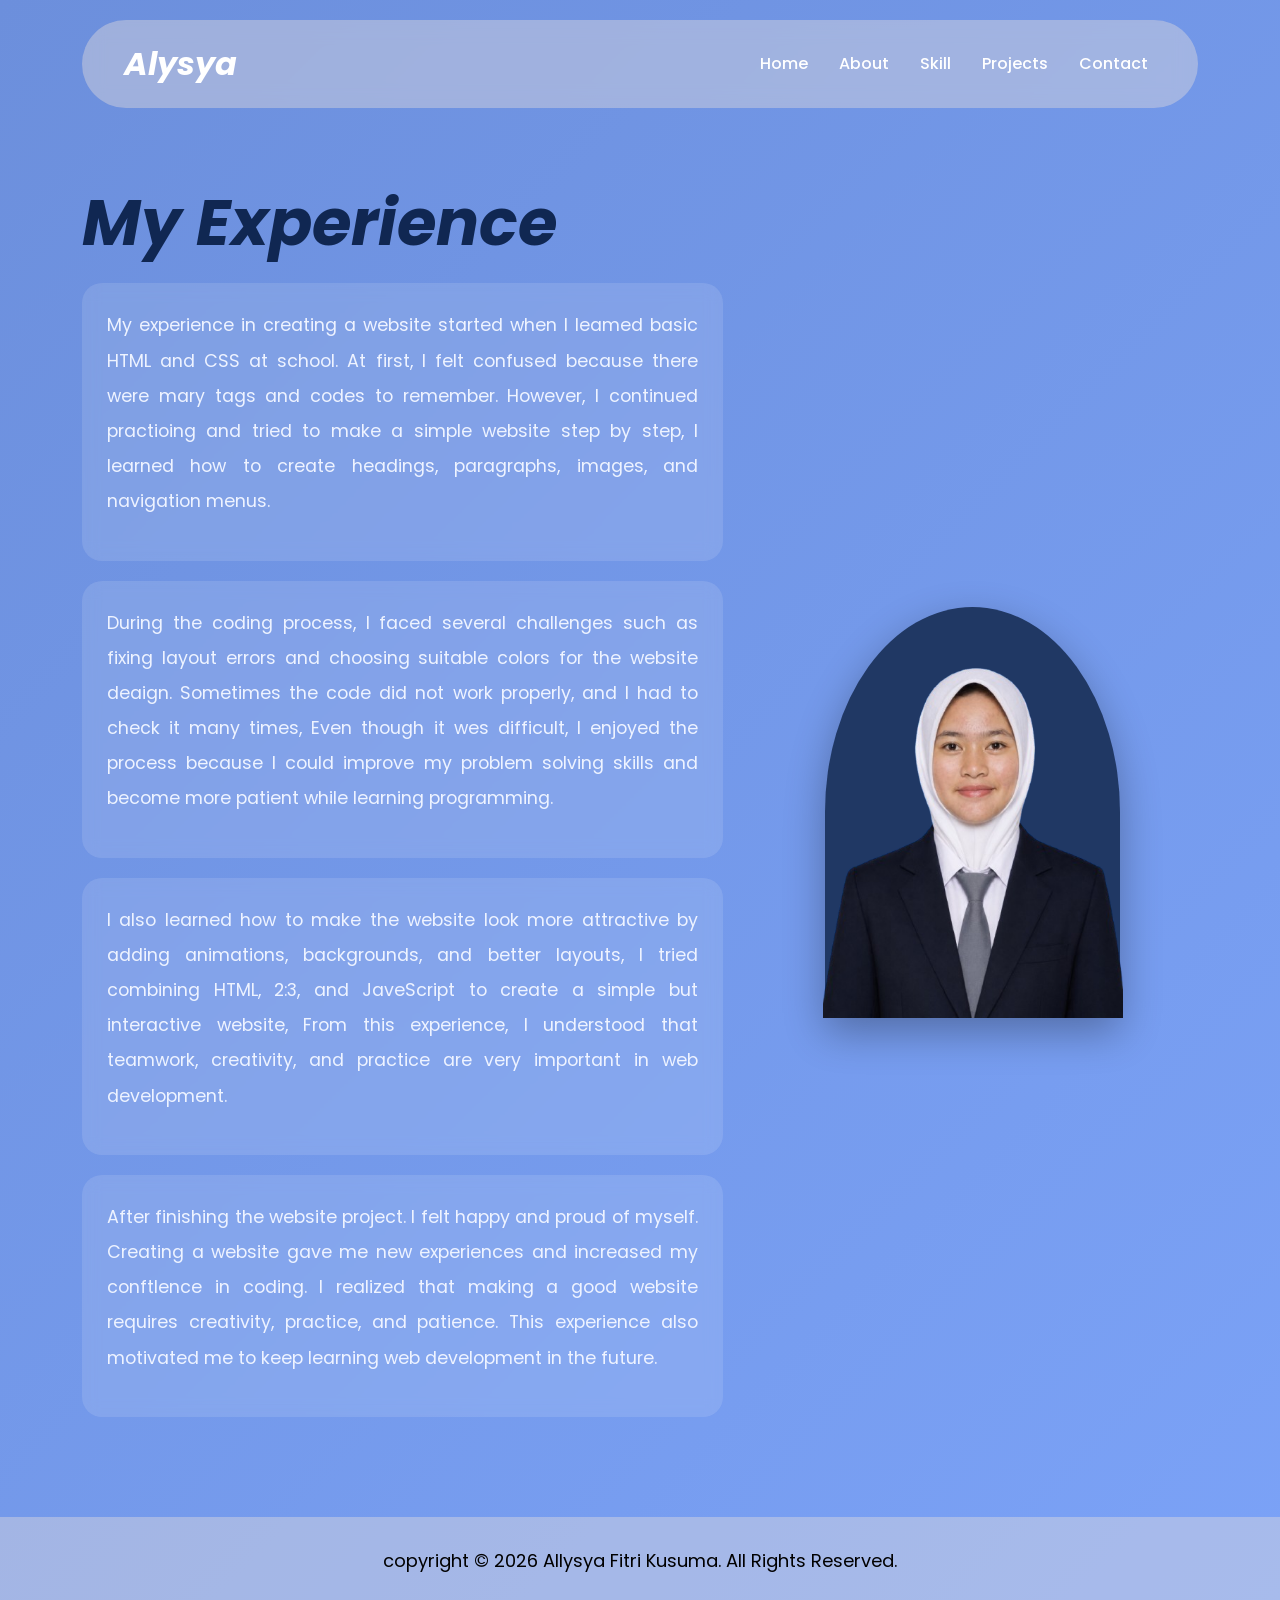
==== Report.html @ 4da989f4 "Add files via upload" ====
<!DOCTYPE html>
<html lang="en">
<head>
    <meta charset="UTF-8">
    <meta name="viewport" content="width=device-width, initial-scale=1.0">
    <title>Document</title>
</head>
<body>
    <!DOCTYPE html>
<html lang="id">
<head>
  <meta charset="UTF-8" />
  <meta name="viewport" content="width=device-width, initial-scale=1.0"/>

  <title>My Experience</title>

  <!-- Bootstrap -->
  <link href="https://cdn.jsdelivr.net/npm/bootstrap@5.3.3/dist/css/bootstrap.min.css" rel="stylesheet"> 
  <link href="https://fonts.googleapis.com/css2?family=Poppins:wght@300;400;500;600;700&display=swap" rel="stylesheet">
</head>
<body>
  <style>

    *{
      margin:0;
      padding:0;
      box-sizing:border-box;
      font-family: 'Poppins', sans-serif;
    }

    body{
      background: linear-gradient(135deg, #6c8fdc, #7ba2f7);
      color:#fff;
      overflow-x:hidden;
      
    }

    /* Navbar */
    .navbar{
      background: rgba(227, 219, 219, 0.422);
      backdrop-filter: blur(10px);
      border-radius: 50px;
      margin-top:20px;
      padding:15px 30px;

    }

    .navbar-brand{
      font-size: 2rem;
      font-weight: 700;
      color:#fff;
      font-style: italic;
    }

    .nav-link{
      color:#fff !important;
      margin-left:15px;
      transition:0.3s;
      font-weight:500;
    }

    .nav-link:hover{
      color:#0b1d51 !important;
      transform: translateY(-2px);
    }

    /* Hero Section */
    .hero{
      min-height: 100vh;
      display:flex;
      align-items:center;
      padding:80px 0;
    }

    .hero-title{
      font-size:4rem;
      font-weight:700;
      font-style: italic;
      line-height:1.1;
      margin-bottom:25px;
      animation: slideLeft 1s ease;
      color: #102752;
    }

    .hero-text{
      font-size:1.1rem;
      line-height:2;
      color:#eef3ff;
      text-align: justify;
      animation: fadeUp 1.2s ease;
    }

    /* Image */
    .profile-box{
      position:relative;
      display:flex;
      justify-content:center;
      align-items:center;
      animation: zoomIn 1.2s ease;
    }

    .circle-bg{
      width: 295px;
      height: 410px;
      background: #203864;
      border-radius: 50% 50% 0 0;
      position: absolute;
      z-index: 1;
      box-shadow:0 15px 40px rgba(0,0,0,0.3);
}

    .profile-img{
      width:300px;
      position:relative;
      z-index:2;
      transition:0.4s;
}

    .profile-img:hover{
      transform:scale(1.05);
    }

    /* Card Text */
    .text-card{
      background: rgba(255,255,255,0.12);
      padding:25px;
      border-radius:20px;
      font-size: 11px;
      margin-bottom:20px;
      backdrop-filter: blur(8px);
      transition:0.4s;
      height: 195x;
    }

    .text-card:hover{
      transform:translateY(-5px);
      background: rgba(255,255,255,0.18);
    }


    footer{
    width: 100%;
    background: rgba(227, 219, 219, 0.422);
    color: black;
    text-align: center;
    padding: 30px;
    font-size: 18px;
    }

    .star{
    position:fixed;
    pointer-events:none;
    color:#213977;
    font-size:14px;
    animation:sparkle 1s linear forwards;
  }

  @keyframes sparkle{
    0%{
      transform:translateY(0) scale(1);
      opacity:1;
    }

    100%{
      transform:translateY(-20px) scale(0);
      opacity:0;
    }
  }

    /* Animation */
    @keyframes slideLeft{
      from{
        opacity:0;
        transform:translateX(-50px);
      }
      to{
        opacity:1;
        transform:translateX(0);
      }
    }

    @keyframes fadeUp{
      from{
        opacity:0;
        transform:translateY(40px);
      }
      to{
        opacity:1;
        transform:translateY(0);
      }
    }

    @keyframes zoomIn{
      from{
        opacity:0;
        transform:scale(0.8);
      }
      to{
        opacity:1;
        transform:scale(1);
      }
    }

    /* Responsive */
    @media(max-width:991px){

      .hero{
        text-align:center;
      }

      .hero-title{
        font-size:3rem;
      }

      .profile-box{
        margin-top:50px;
      }

      .circle-bg{
        width:320px;
        height:320px;
      }

      .profile-img{
        width:250px;
      }
    }


  </style>

  <div class="container">

    <!-- Navbar -->
    <nav class="navbar navbar-expand-lg">
      <div class="container-fluid">

        <a class="navbar-brand" href="#">Alysya</a>

        <button class="navbar-toggler bg-light" type="button" data-bs-toggle="collapse" data-bs-target="#navbarNav">
          <span class="navbar-toggler-icon"></span>
        </button>

        <div class="collapse navbar-collapse justify-content-end" id="navbarNav">
          <ul class="navbar-nav">
            <li class="nav-item">
              <a class="nav-link" href="index.html">Home</a>
            </li>

            <li class="nav-item">
              <a class="nav-link" href="index.html">About</a>
            </li>

            <li class="nav-item">
              <a class="nav-link" href="#index.html">Skill</a>
            </li>

            <li class="nav-item">
              <a class="nav-link" href="#index.html">Projects</a>
            </li>

            <li class="nav-item">
              <a class="nav-link" href="#index.html">Contact</a>
            </li>
          </ul>
        </div>

      </div>
    </nav>

    <!-- Hero -->
    <section class="hero">

      <div class="row align-items-center">

        <!-- Text -->
        <div class="col-lg-7">

          <h1 class="hero-title">
            My Experience
          </h1>

          <div class="text-card">
            <p class="hero-text">
              My experience in creating a website started when I leamed basic HTML and CSS at school. 
              At first, I felt confused because there were mary tags and codes to remember. However, 
              I continued practioing and tried to make a simple website step by step, I learned how to 
              create headings, paragraphs, images, and navigation menus.     
            </p>
          </div>

          <div class="text-card">
            <p class="hero-text">
              During the coding process, I faced several challenges such as fixing layout errors and
               choosing suitable colors for the website deaign. Sometimes the code did not work properly, 
               and I had to check it many times, Even though it wes difficult, I enjoyed the process because
                I could improve my problem solving skills and become more patient while learning programming. 
              </p>
          </div>

          <div class="text-card">
            <p class="hero-text">
             I also learned how to make the website look more attractive by adding animations,
              backgrounds, and better layouts, I tried combining HTML, 2:3, and JaveScript to create 
              a simple but interactive website, From this experience, I understood that teamwork, 
              creativity, and practice are very important in web development.
            </p>
          </div>

           <div class="text-card">
            <p class="hero-text">
              After finishing the website project. I felt happy and proud of myself. Creating a website gave me
               new experiences and increased my conftlence in coding. I realized that making a good website 
               requires creativity, practice, and patience. This experience also motivated me to keep learning 
               web development in the future. 
               </p>
          </div>

        </div>

        <!-- Image -->
        <div class="col-lg-5">

          <div class="profile-box">
            <div class="circle-bg"></div>

            <!-- GANTI FOTO -->
            <img src="profil.png" alt="Profile" class="profile-img">
          </div>

        </div>

      </div>

    </section>

  </div>

  <footer>
        copyright © 2026 Allysya Fitri Kusuma. All Rights Reserved.
    </footer>

  <!-- Bootstrap JS -->
  <script src="https://cdn.jsdelivr.net/npm/bootstrap@5.3.3/dist/js/bootstrap.bundle.min.js"></script>

  <script>

    // Efek navbar saat scroll
    window.addEventListener("scroll", function(){

      const navbar = document.querySelector(".navbar");

      navbar.classList.toggle("shadow-lg", window.scrollY > 20);

    });

  </script>

   <script>
  document.addEventListener("mousemove", function(e){

    const star = document.createElement("div");
    star.className = "star";
    star.innerHTML = "✦";

    star.style.left = e.clientX + "px";
    star.style.top = e.clientY + "px";

    document.body.appendChild(star);

    setTimeout(()=>{
      star.remove();
    },1000);

  });
  </script>

</body>
</html>
</body>
</html>
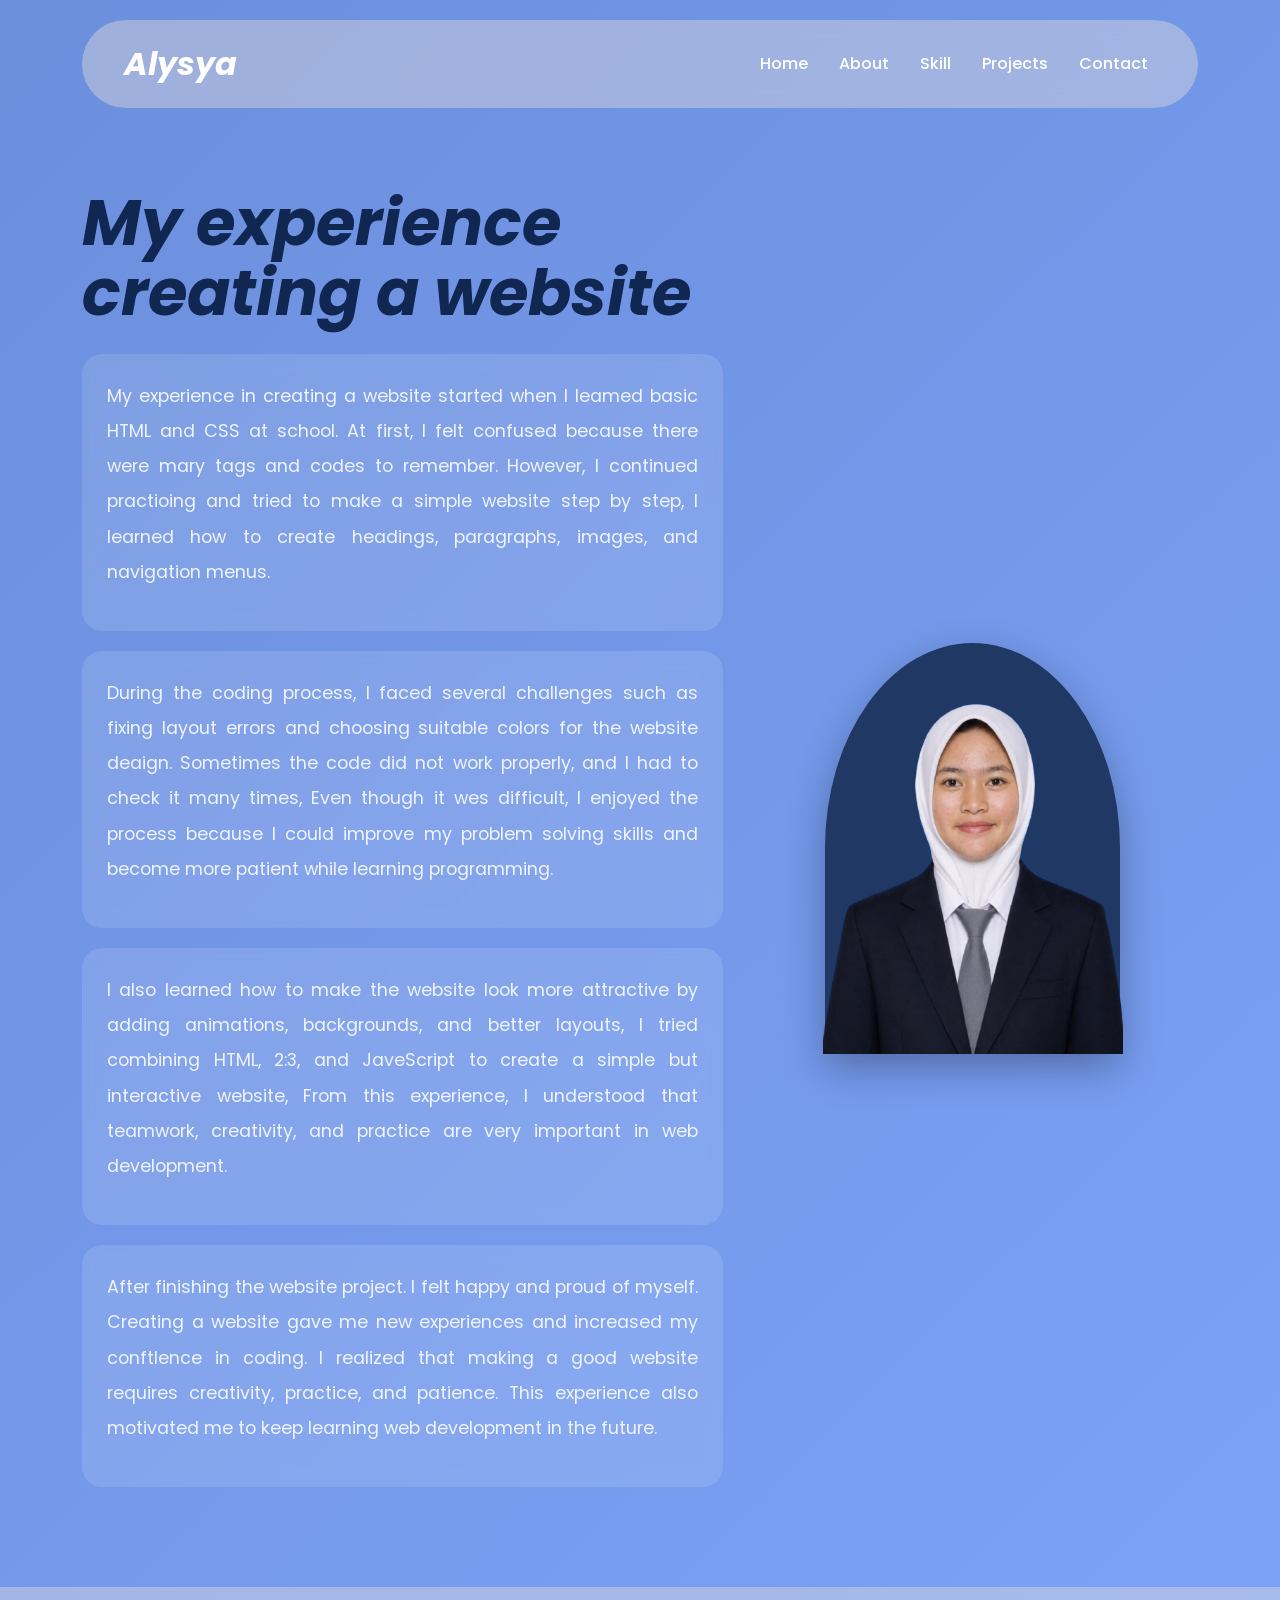
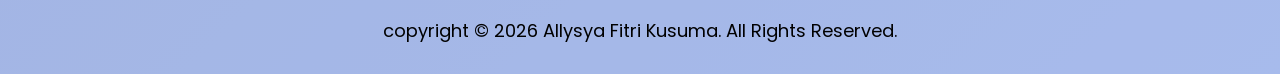
==== commit df5e3e81: "Update Report.html" ====
--- a/Report.html
+++ b/Report.html
@@ -277,7 +277,7 @@
         <div class="col-lg-7">
 
           <h1 class="hero-title">
-            My Experience
+            My experience creating a website
           </h1>
 
           <div class="text-card">
@@ -378,4 +378,4 @@
 </body>
 </html>
 </body>
-</html>+</html>
